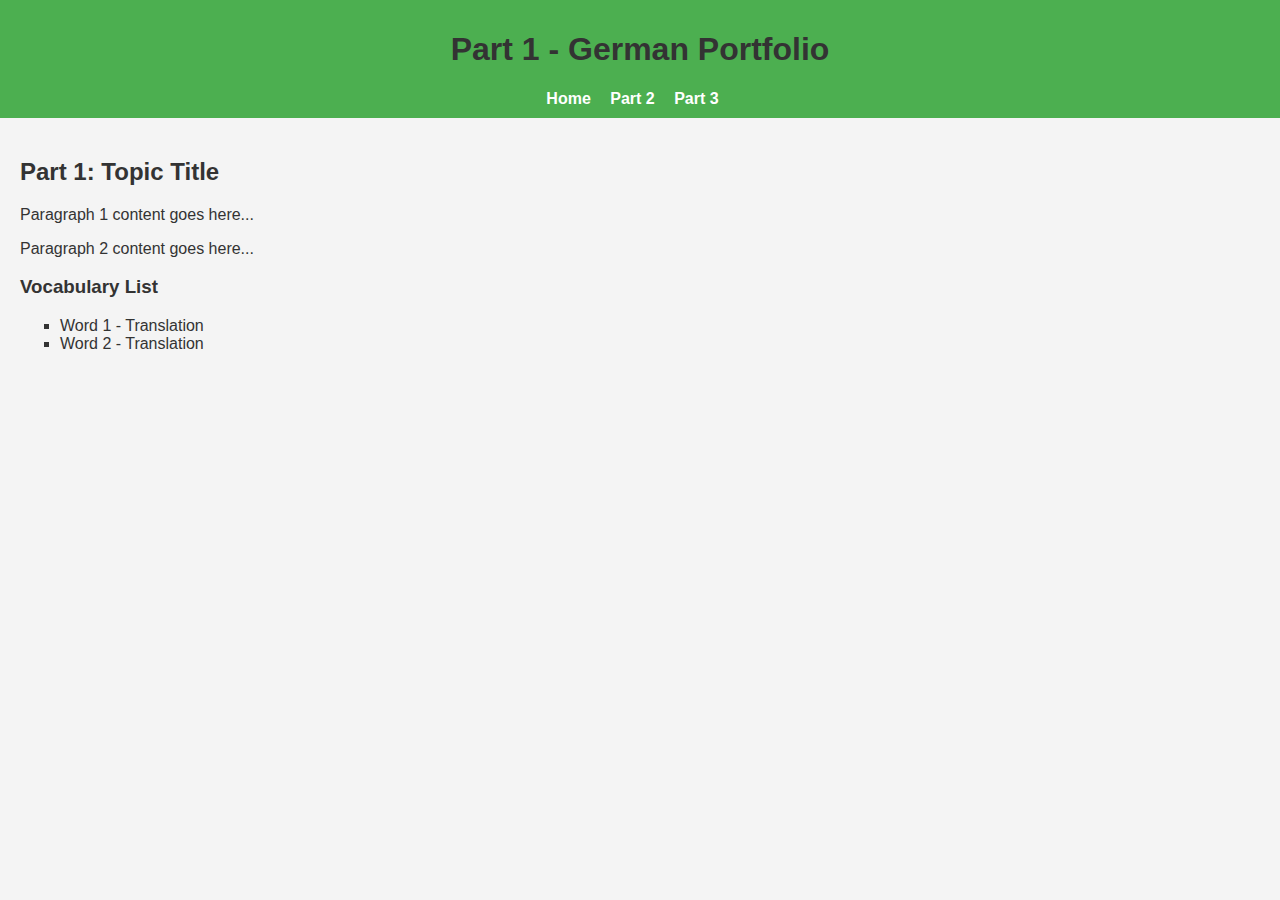
==== part1.html @ f1d6bd93 "Add files via upload" ====
<!DOCTYPE html>
<html lang="en">
<head>
    <meta charset="UTF-8">
    <meta name="viewport" content="width=device-width, initial-scale=1.0">
    <title>Part 1 - German Portfolio</title>
    <link rel="stylesheet" href="style.css">
</head>
<body>
    <header>
        <h1>Part 1 - German Portfolio</h1>
        <nav>
            <ul>
                <li><a href="index.html">Home</a></li>
                <li><a href="part2.html">Part 2</a></li>
                <li><a href="part3.html">Part 3</a></li>
            </ul>
        </nav>
    </header>
    <main>
        <h2>Part 1: Topic Title</h2>
        <p>Paragraph 1 content goes here...</p>
        <p>Paragraph 2 content goes here...</p>
        <h3>Vocabulary List</h3>
        <ul>
            <li>Word 1 - Translation</li>
            <li>Word 2 - Translation</li>
            <!-- Add more words as needed -->
        </ul>
    </main>
</body>
</html>
---- style.css ----
body {
    font-family: Arial, sans-serif;
    margin: 0;
    padding: 0;
    background-color: #f4f4f4;
    color: #333;
}

header {
    background-color: #4CAF50;
    color: white;
    padding: 10px 0;
    text-align: center;
}

nav ul {
    list-style-type: none;
    margin: 0;
    padding: 0;
}

nav ul li {
    display: inline;
    margin-right: 15px;
}

nav ul li a {
    color: white;
    text-decoration: none;
    font-weight: bold;
}

main {
    padding: 20px;
}

h1, h2, h3 {
    color: #333;
}

ul {
    list-style-type: square;
    margin-top: 10px;
}
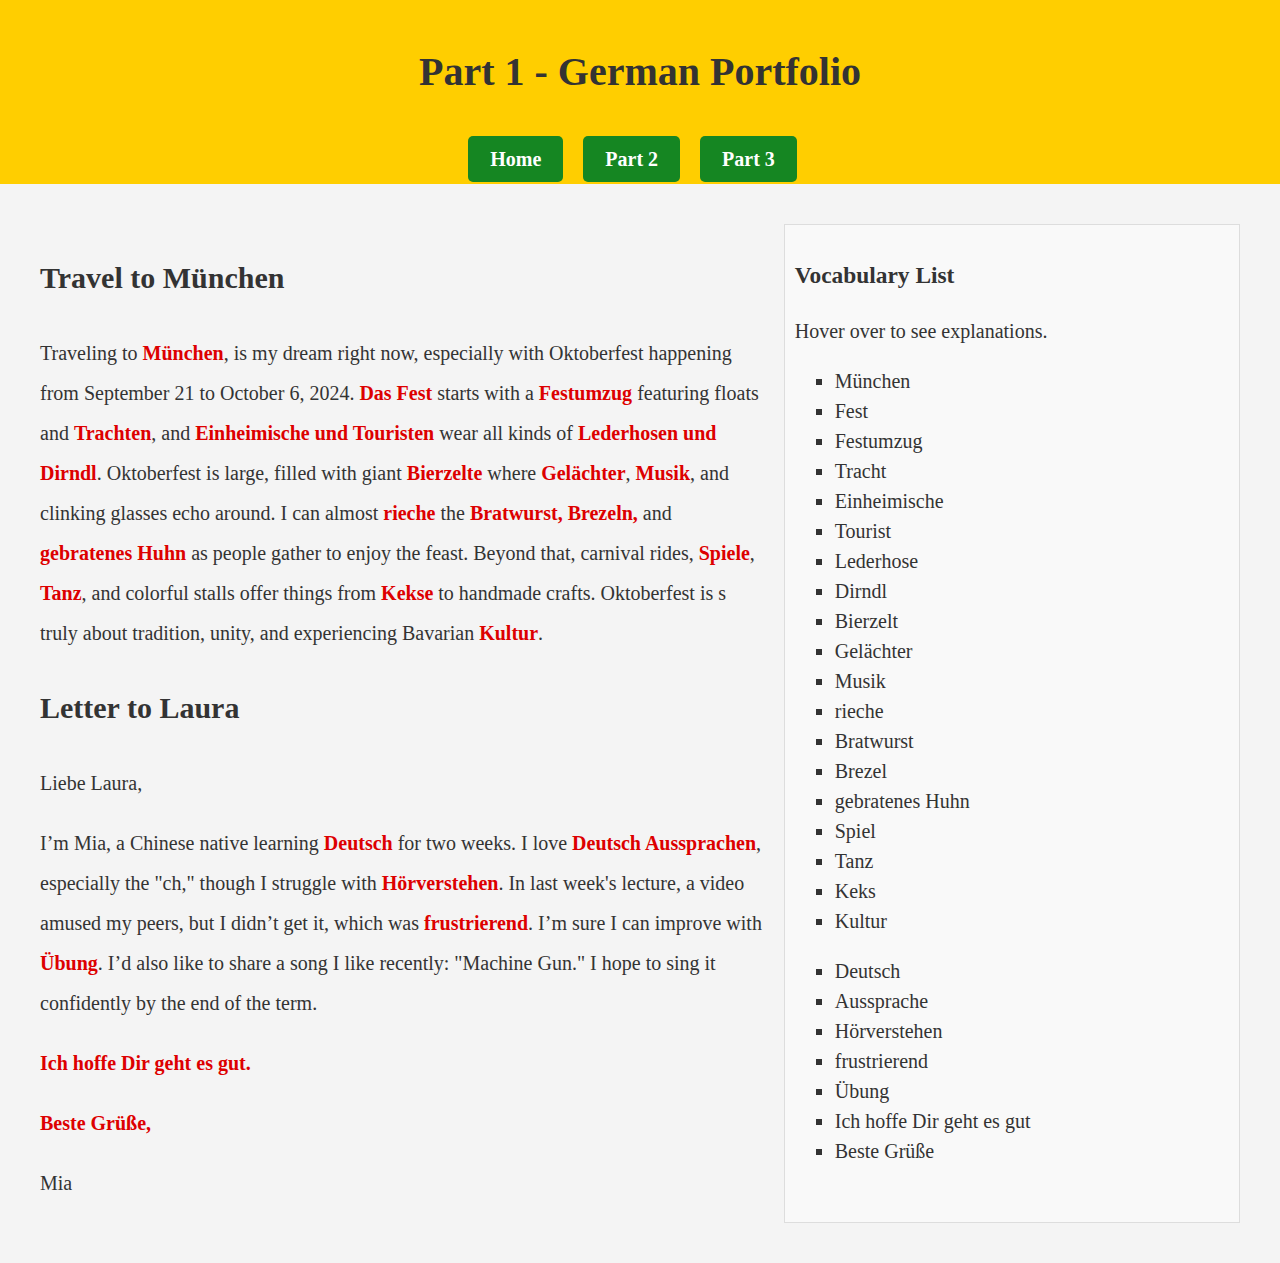
==== commit 7ff80ec3: "part1 done" ====
--- a/part1.html
+++ b/part1.html
@@ -18,15 +18,68 @@
         </nav>
     </header>
     <main>
-        <h2>Part 1: Topic Title</h2>
-        <p>Paragraph 1 content goes here...</p>
-        <p>Paragraph 2 content goes here...</p>
-        <h3>Vocabulary List</h3>
+        <div class="container">
+            <div class="content">
+        <h2>Travel to München</h2>
+        <p>Traveling to <span class="gern">München</span>, is my dream right now, especially with Oktoberfest happening from September 21 to October 6, 2024. 
+            <span class="gern">Das Fest</span> starts with a <span class="gern">Festumzug</span> featuring floats and <span class="gern">Trachten</span>, 
+            and <span class="gern">Einheimische und Touristen</span> wear all kinds of <span class="gern">Lederhosen und Dirndl</span>. Oktoberfest is large, 
+            filled with giant <span class="gern">Bierzelte</span> where <span class="gern">Gelächter</span>, <span class="gern">Musik</span>, and clinking glasses 
+            echo around. I can almost <span class="gern">rieche</span> the <span class="gern">Bratwurst, Brezeln,</span> and <span class="gern">gebratenes Huhn</span> 
+            as people gather to enjoy the feast. 
+            Beyond that, carnival rides, <span class="gern">Spiele</span>, <span class="gern">Tanz</span>, and colorful stalls offer things from <span class="gern">Kekse</span> to handmade crafts. 
+            Oktoberfest is s truly about tradition, unity, and experiencing Bavarian <span class="gern">Kultur</span>.
+        </p>
+        <h2>Letter to Laura</h2>
+        <p>Liebe Laura,</p>
+
+        <p>I’m Mia, a Chinese native learning <span class="gern">Deutsch</span> for two weeks. 
+            I love <span class="gern">Deutsch Aussprachen</span>, especially the "ch," though 
+            I struggle with <span class="gern">Hörverstehen</span>. 
+            In last week's lecture, a video amused my peers, but I didn’t get it, which was <span class="gern">frustrierend</span>. 
+            I’m sure I can improve with <span class="gern">Übung</span>. I’d also like to share a song I like recently: "Machine Gun." 
+            I hope to sing it confidently by the end of the term. </p>
+
+            <p><span class="gern"> Ich hoffe Dir geht es gut.</span></p>
+            
+            <p> <span class="gern">Beste Grüße,</span></p>
+                <p> Mia</p>
+    </div>
+    <div class="vocab">
+        <h3>Vocabulary List</h3> 
+        <p>Hover over to see explanations.</p> 
+        <ul>            
+            <li><span class="tooltip">München<span class="tooltiptext"><img src="part1Image/München.jpg"/>Munich, capital of Germany</span></span></li>
+            <li><span class="tooltip">Fest<span class="tooltiptext">(das) -e festival</span></span></li>
+            <li><span class="tooltip">Festumzug<span class="tooltiptext"><img src="part1Image/Festumzug.jpg"/>(der) -Festumzüge Parade</span></span></li>
+            <li><span class="tooltip">Tracht<span class="tooltiptext"><img src="part1Image/tracht.jpg"/> (die) -en Traditional costume </span></span></li>
+            <li><span class="tooltip">Einheimische<span class="tooltiptext">(der) -n Local people</span></span></li>
+            <li><span class="tooltip">Tourist<span class="tooltiptext">(der) -en Tourist</span></span></li>
+            <li><span class="tooltip">Lederhose<span class="tooltiptext"><img src="part1Image/Lederhose.jpg"/>(die) -n leather pants</span></span></li>
+            <li><span class="tooltip">Dirndl<span class="tooltiptext"><img src="part1Image/Dirndl.jpg"/> (das) - dress with a close-fitting bodice and full gathered skirt</span></span></li>
+            <li><span class="tooltip">Bierzelt<span class="tooltiptext"><img src="part1Image/Bierzelte.jpg"/> (das) -e Beer tent</span></span></li>
+            <li><span class="tooltip">Gelächter<span class="tooltiptext">(das) - Laughter</span></span></li>
+            <li><span class="tooltip">Musik<span class="tooltiptext">(die) -en Music</span></span></li>
+            <li><span class="tooltip">rieche<span class="tooltiptext">smell</span></span></li>
+            <li><span class="tooltip">Bratwurst<span class="tooltiptext"><img src="part1Image/Bratwurst.jpg"/>(das) (fried) sausage</span></span></li>
+            <li><span class="tooltip">Brezel<span class="tooltiptext"><img src="part1Image/Brezel.jpg"/>(die) -n pretzel</span></span></li>
+            <li><span class="tooltip">gebratenes Huhn<span class="tooltiptext"><img src="part1Image/Huhn.webp"/>(das) -Hühner roasted chicken</span></span></li>
+            <li><span class="tooltip">Spiel<span class="tooltiptext">(das) -e Game</span></span></li>
+            <li><span class="tooltip">Tanz<span class="tooltiptext">(der) -Tänze Dance</span></span></li>
+            <li><span class="tooltip">Keks<span class="tooltiptext">(der) -e Cookie</span></span></li>
+            <li><span class="tooltip">Kultur<span class="tooltiptext">(die) -en Culture</span></span></li>
+        </ul>
         <ul>
-            <li>Word 1 - Translation</li>
-            <li>Word 2 - Translation</li>
-            <!-- Add more words as needed -->
+            <li><span class="tooltip">Deutsch<span class="tooltiptext">(das) German language</span></span></li>
+            <li><span class="tooltip">Aussprache<span class="tooltiptext">(das) -n pronounciation </span></span></li>
+            <li><span class="tooltip">Hörverstehen<span class="tooltiptext">(das) listening comprehension</span></span></li>
+            <li><span class="tooltip">frustrierend<span class="tooltiptext">frustrating</span></span></li>
+            <li><span class="tooltip">Übung<span class="tooltiptext">(die) -en practice</span></span></li>
+            <li><span class="tooltip">Ich hoffe Dir geht es gut<span class="tooltiptext">I hope you are doing well</span></span></li>
+            <li><span class="tooltip">Beste Grüße<span class="tooltiptext">Best regards</span></span></li>
         </ul>
+    </div>
+</div>
     </main>
 </body>
 </html>
--- a/style.css
+++ b/style.css
@@ -1,15 +1,17 @@
 body {
-    font-family: Arial, sans-serif;
+    font-family: 'Times New Roman', Times, serif;
     margin: 0;
     padding: 0;
     background-color: #f4f4f4;
     color: #333;
+    font-size: 20px;
+    line-height: 2;
 }
 
 header {
-    background-color: #4CAF50;
-    color: white;
-    padding: 10px 0;
+    background-color: #ffce00;
+    color: #158622;
+    padding: 5px 0;
     text-align: center;
 }
 
@@ -20,14 +22,24 @@
 }
 
 nav ul li {
-    display: inline;
+    display: inline-block;
     margin-right: 15px;
 }
 
 nav ul li a {
-    color: white;
+    color: white; /* Change text color to white for contrast */
     text-decoration: none;
     font-weight: bold;
+    background-color: #158622; /* Background color for the button */
+    padding: 10px 20px; /* Padding inside the buttons */
+    border-radius: 5px; /* Rounded corners */
+    border: 2px solid transparent; /* Optional: Make it look more button-like */
+    transition: background-color 0.3s ease, border-color 0.3s ease; /* Add a transition for hover effect */
+}
+
+nav ul li a:hover {
+    background-color: #0e6217; /* Darker background color on hover */
+    border-color: #fff; /* Add border on hover */
 }
 
 main {
@@ -42,3 +54,59 @@
     list-style-type: square;
     margin-top: 10px;
 }
+
+.gern {
+    color: #dd0000;
+    font-weight: bold;
+}
+.container {
+    display: flex; /* Use flexbox to create a row layout */
+    margin: 20px; /* Add some margin around the container */
+}
+
+.content {
+    flex: 2.5; /* Take up 3 parts of the available space */
+    margin-right: 20px; /* Space between the content and vocab list */
+}
+
+.vocab {
+    flex: 1.5; /* Take up 1 part of the available space */
+    background-color: #f9f9f9; /* Optional: Light background for the vocab list */
+    padding: 10px; /* Padding around the vocab list */
+    border: 1px solid #ddd; /* Optional: Border around the vocab list */
+    line-height: 1.5;
+}
+
+.tooltip {
+    position: relative;
+    display: inline-block;
+    cursor: pointer; /* Change cursor to pointer on hover */
+}
+
+.tooltip .tooltiptext {
+    visibility: hidden;
+    width: 300px; /* Width of the tooltip */
+    background-color: #555; /* Background color of the tooltip */
+    color: #fff; /* Text color */
+    font-size: 15px;
+    text-align: center; /* Center the text */
+    border-radius: 5px; /* Rounded corners */
+    padding: 5px; /* Padding inside the tooltip */
+    position: absolute; /* Position it relative to the tooltip parent */
+    z-index: 1; /* Make sure it appears above other elements */
+    left: 150%; /* Position to the right of the word */
+    top: 50%; /* Center vertically with respect to the word */
+    margin-top: -10px; /* Adjust for vertical centering */
+    opacity: 0; /* Hide the tooltip */
+    transition: opacity 0.3s; /* Fade in effect */
+}
+
+.tooltip:hover .tooltiptext {
+    visibility: visible;
+    opacity: 1; /* Show the tooltip on hover */
+}
+.tooltip .tooltiptext img {
+    max-width: 280px; /* Adjust max width as needed */
+    display: block; /* Ensure the image is treated as a block element */
+    margin: 0 auto; /* Center the image */
+}